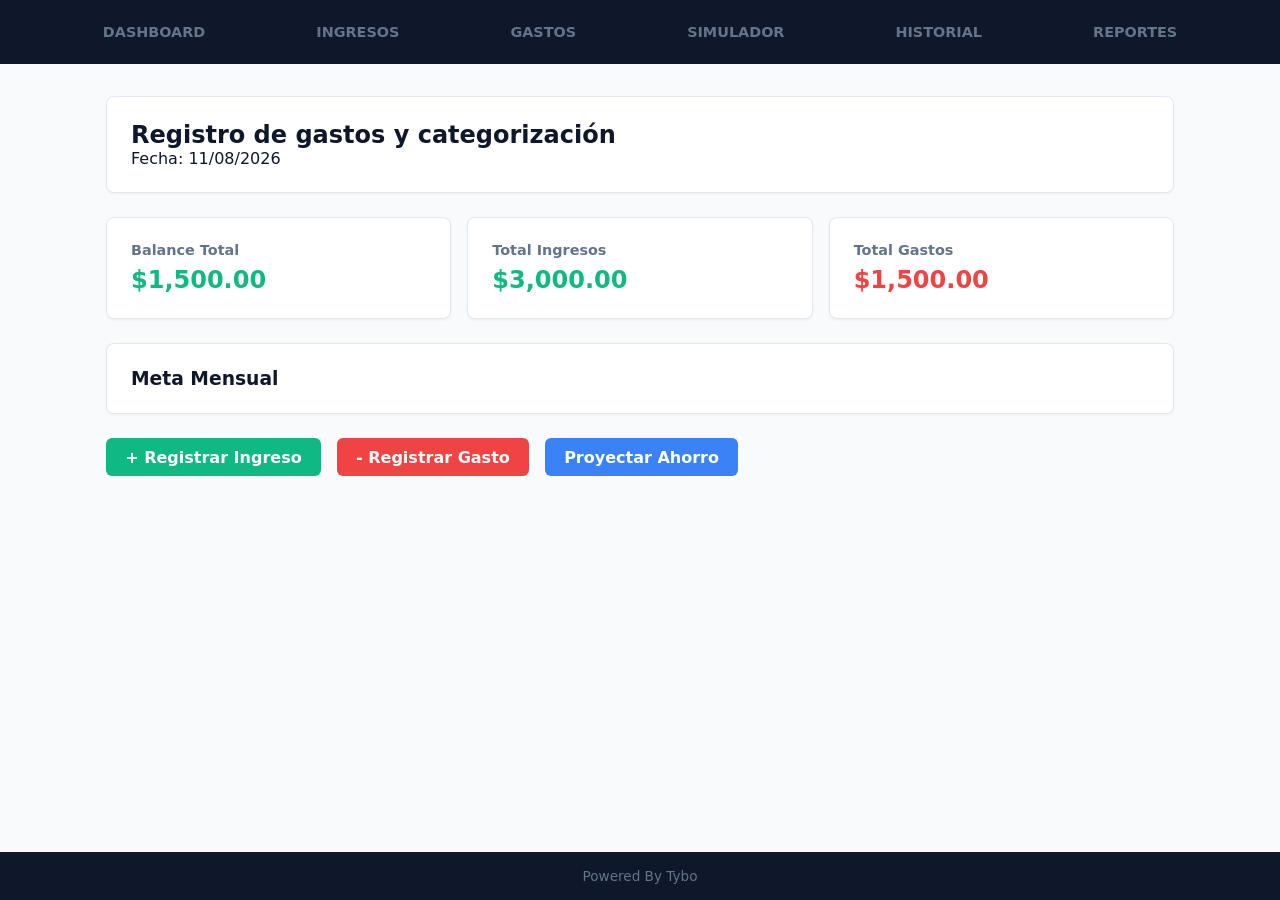
==== html/gastos.html @ 25f4ea59 "Se copió la misma lógica del dashboard a las otras páginas" ====
<!DOCTYPE html>
<html lang="es">
<head>
    <meta charset="UTF-8">
    <meta name="viewport" content="width=device-width, initial-scale=1.0">
    <link rel="stylesheet" href="/css/global.css">
    <title>Gastos</title>
</head>
<body>
    <header>
        <nav>
            <a href="dashboard.html">DASHBOARD</a>
            <a href="ingresos.html">INGRESOS</a>
            <a href="gastos.html">GASTOS</a>
            <a href="simulador.html">SIMULADOR</a>
            <a href="historial.html">HISTORIAL</a>
            <a href="reportes.html">REPORTES</a>
        </nav>
    </header>

    <main>
        

        <!-- BLOQUE 1: Encabezado -->
        <section class="tarjeta">
            <h1>Registro de gastos y categorización</h1>
            <p>Fecha: <span id="fecha">11/08/2026</span></p>
        </section>

        <!-- BLOQUE 2: Filas de 3 Tarjetas KPI -->
        <section class="fila-tarjetas">
            <div class="tarjeta kpi">
                <h3>Balance Total</h3>
                <p class="monto positivo">$1,500.00</p>
            </div>
            <div class="tarjeta kpi">
                <h3>Total Ingresos</h3>
                <p class="monto positivo">$3,000.00</p>
            </div>
            <div class="tarjeta kpi">
                <h3>Total Gastos</h3>
                <p class="monto negativo">$1,500.00</p>
            </div>
        </section>

        <!-- BLOQUE 3: Barra de progreso -->
        <section class="tarjeta">
            <h3>Meta Mensual</h3>
            <!-- barra aquí -->
        </section>

        <!-- BLOQUE 4: Accesos Rápidos (Botones lado a lado) -->
        <section class="fila-botones">
            <a href="ingresos.html" class="btn btn-positivo">+ Registrar Ingreso</a>
            <a href="gastos.html" class="btn btn-negativo">- Registrar Gasto</a>
            <a href="simulador.html" class="btn btn-primario">Proyectar Ahorro</a>
        </section>
    </main>

    <footer>Powered By Tybo</footer>
    <script src="/javascript/app.js"></script>
</body>
</html>
---- css/global.css ----
:root { 
    --color-primario: #0F172A; 
    --color-fondo: #F8FAFC; 
    --color-superficie: #FFFFFF; 
    --color-positivo: #10B981; 
    --color-negativo: #EF4444; 
    --color-accion: #3B82F6; 
    --color-hover-accion: #1D4ED8; 
    --color-texto-mute: #64748B; 
    --color-borde: #E2E8F0; 
    font-size: 16px; 
}

* {
    margin: 0;
    padding: 0;
    box-sizing: border-box;
}

body {
    width: 100%;
    min-height: 100vh;
    background-color: var(--color-fondo);
    color: var(--color-primario);
    display: flex;
    flex-direction: column;
    font-family: system-ui, -apple-system, sans-serif;
}

/* Header & Navegación */
header {
    width: 100%;
    background-color: var(--color-primario);
    padding: 1rem 2rem;
    display: flex;
    justify-content: center;
}

header nav {
    width: 100%;
    max-width: 1100px;
    display: flex;
    justify-content: space-between;
    align-items: center;
    flex-wrap: wrap;
    gap: 0.5rem;
}

header nav a {
    color: var(--color-texto-mute);
    text-decoration: none;
    font-weight: 600;
    font-size: 0.9rem;
    padding: 0.5rem 0.8rem;
    border-radius: 6px;
    transition: background-color 0.2s ease, color 0.2s ease;
}

header nav a:hover, 
header nav a.active {
    color: var(--color-superficie);
    background-color: rgba(255, 255, 255, 0.1);
}

/* Contenedor Principal */
main {
    flex: 1;
    width: 100%;
    max-width: 1100px;
    margin: 0 auto;
    padding: 2rem 1rem;
    display: flex;
    flex-direction: column;
    gap: 1.5rem;
}

/* Componentes Reutilizables */
.tarjeta {
    background-color: var(--color-superficie);
    border: 1px solid var(--color-borde);
    border-radius: 8px;
    padding: 1.5rem;
    box-shadow: 0 1px 3px rgba(0, 0, 0, 0.05);
}

/* Estructura de Filas (KPIs y Botones) */
.fila-tarjetas {
    display: grid;
    grid-template-columns: repeat(auto-fit, minmax(250px, 1fr));
    gap: 1rem;
}

.fila-botones {
    display: flex;
    gap: 1rem;
    flex-wrap: wrap;
}

/* Formato para Tarjetas KPI y Montos */
.kpi h3 {
    font-size: 0.9rem;
    color: var(--color-texto-mute);
    margin-bottom: 0.5rem;
}

.monto {
    font-size: 1.5rem;
    font-weight: 700;
}

.monto.positivo { color: var(--color-positivo); }
.monto.negativo { color: var(--color-negativo); }

/* Botones */
.btn {
    padding: 0.6rem 1.2rem;
    border-radius: 6px;
    border: none;
    font-weight: 600;
    cursor: pointer;
    text-decoration: none;
    display: inline-block;
    transition: opacity 0.2s ease;
}

.btn:hover {
    opacity: 0.9;
}

.btn-primario { background-color: var(--color-accion); color: white; }
.btn-positivo { background-color: var(--color-positivo); color: white; }
.btn-negativo { background-color: var(--color-negativo); color: white; }

/* Footer */
footer {
    background-color: var(--color-primario);
    color: var(--color-texto-mute);
    text-align: center;
    padding: 1rem;
    font-size: 0.85rem;
}
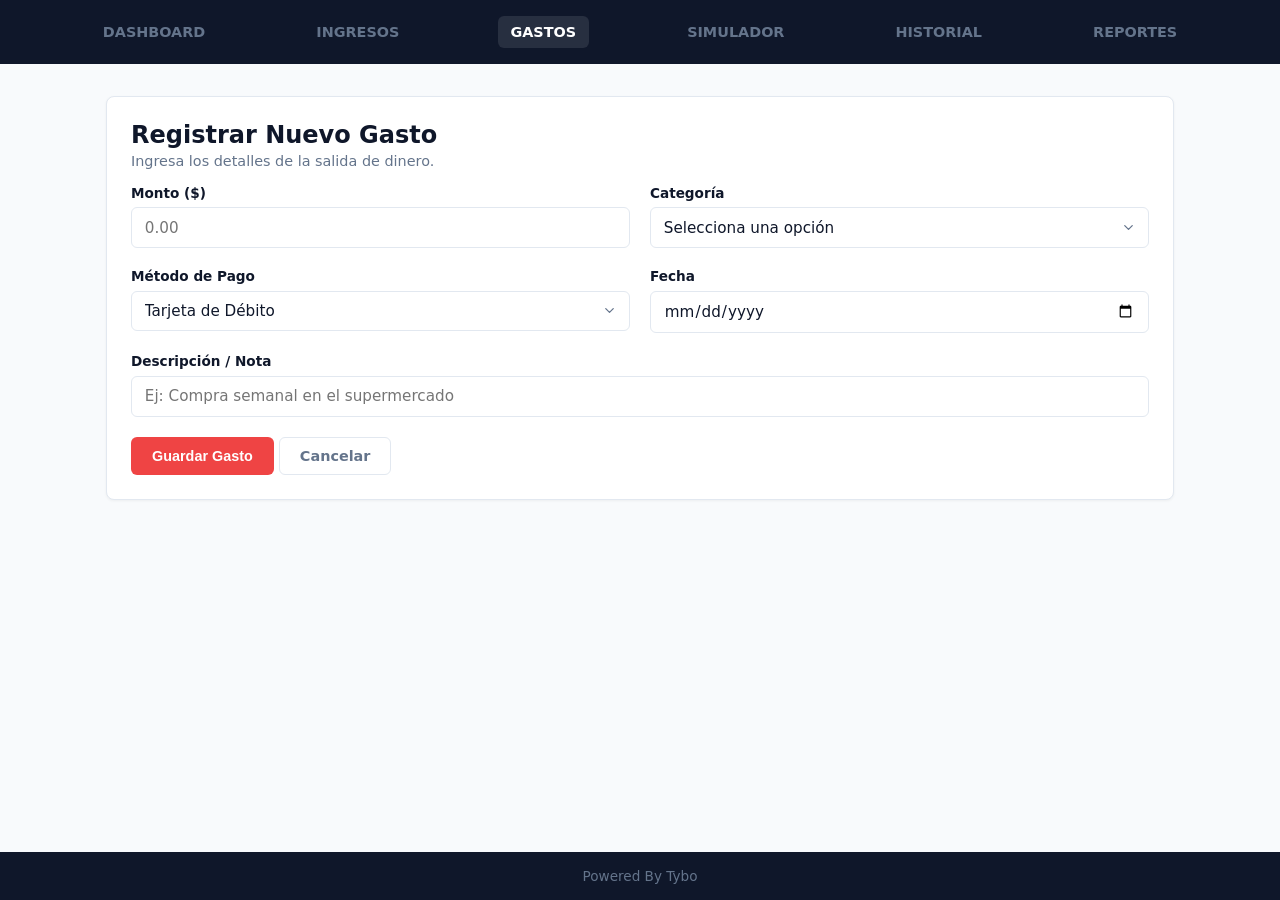
==== commit 8739f6a7: "Se subió el html y el css completado" ====
--- a/html/gastos.html
+++ b/html/gastos.html
@@ -4,14 +4,14 @@
     <meta charset="UTF-8">
     <meta name="viewport" content="width=device-width, initial-scale=1.0">
     <link rel="stylesheet" href="/css/global.css">
-    <title>Gastos</title>
+    <title>Registrar Gasto - Finanzas</title>
 </head>
 <body>
     <header>
         <nav>
             <a href="dashboard.html">DASHBOARD</a>
             <a href="ingresos.html">INGRESOS</a>
-            <a href="gastos.html">GASTOS</a>
+            <a href="gastos.html" class="active">GASTOS</a>
             <a href="simulador.html">SIMULADOR</a>
             <a href="historial.html">HISTORIAL</a>
             <a href="reportes.html">REPORTES</a>
@@ -19,41 +19,56 @@
     </header>
 
     <main>
-        
+        <section>
+            <h1>Registrar Nuevo Gasto</h1>
+            <p>Ingresa los detalles de la salida de dinero.</p>
 
-        <!-- BLOQUE 1: Encabezado -->
-        <section class="tarjeta">
-            <h1>Registro de gastos y categorización</h1>
-            <p>Fecha: <span id="fecha">11/08/2026</span></p>
-        </section>
+            <form id="form-gasto">
+                <label>
+                    Monto ($)
+                    <input type="number" id="monto" name="monto" step="0.01" min="0.01" placeholder="0.00" required>
+                </label>
 
-        <!-- BLOQUE 2: Filas de 3 Tarjetas KPI -->
-        <section class="fila-tarjetas">
-            <div class="tarjeta kpi">
-                <h3>Balance Total</h3>
-                <p class="monto positivo">$1,500.00</p>
-            </div>
-            <div class="tarjeta kpi">
-                <h3>Total Ingresos</h3>
-                <p class="monto positivo">$3,000.00</p>
-            </div>
-            <div class="tarjeta kpi">
-                <h3>Total Gastos</h3>
-                <p class="monto negativo">$1,500.00</p>
-            </div>
-        </section>
+                <label>
+                    Categoría
+                    <select id="categoria" name="categoria" required>
+                        <option value="" disabled selected>Selecciona una opción</option>
+                        <option value="alimentacion">Alimentación / Supermercado</option>
+                        <option value="vivienda">Vivienda / Servicios</option>
+                        <option value="transporte">Transporte / Combustible</option>
+                        <option value="salud">Salud / Farmacia</option>
+                        <option value="entretenimiento">Entretenimiento / Ocio</option>
+                        <option value="suscripciones">Suscripciones / Servicios streaming</option>
+                        <option value="educacion">Educación</option>
+                        <option value="otros">Otros gastos</option>
+                    </select>
+                </label>
 
-        <!-- BLOQUE 3: Barra de progreso -->
-        <section class="tarjeta">
-            <h3>Meta Mensual</h3>
-            <!-- barra aquí -->
-        </section>
+                <label>
+                    Método de Pago
+                    <select id="metodo-pago" name="metodo-pago" required>
+                        <option value="debito">Tarjeta de Débito</option>
+                        <option value="credito">Tarjeta de Crédito</option>
+                        <option value="efectivo">Efectivo</option>
+                        <option value="transferencia">Transferencia</option>
+                    </select>
+                </label>
 
-        <!-- BLOQUE 4: Accesos Rápidos (Botones lado a lado) -->
-        <section class="fila-botones">
-            <a href="ingresos.html" class="btn btn-positivo">+ Registrar Ingreso</a>
-            <a href="gastos.html" class="btn btn-negativo">- Registrar Gasto</a>
-            <a href="simulador.html" class="btn btn-primario">Proyectar Ahorro</a>
+                <label>
+                    Fecha
+                    <input type="date" id="fecha" name="fecha" required>
+                </label>
+
+                <label class="full">
+                    Descripción / Nota
+                    <input type="text" id="descripcion" name="descripcion" placeholder="Ej: Compra semanal en el supermercado">
+                </label>
+
+                <div class="acciones">
+                    <button type="submit" class="btn btn-negativo">Guardar Gasto</button>
+                    <a href="dashboard.html" class="btn btn-secundario">Cancelar</a>
+                </div>
+            </form>
         </section>
     </main>
 
--- a/css/global.css
+++ b/css/global.css
@@ -5,12 +5,12 @@
     --color-positivo: #10B981; 
     --color-negativo: #EF4444; 
     --color-accion: #3B82F6; 
-    --color-hover-accion: #1D4ED8; 
     --color-texto-mute: #64748B; 
     --color-borde: #E2E8F0; 
     font-size: 16px; 
 }
 
+/* Reset CSS */
 * {
     margin: 0;
     padding: 0;
@@ -53,7 +53,7 @@
     font-size: 0.9rem;
     padding: 0.5rem 0.8rem;
     border-radius: 6px;
-    transition: background-color 0.2s ease, color 0.2s ease;
+    transition: background-color 0.2s, color 0.2s;
 }
 
 header nav a:hover, 
@@ -62,7 +62,7 @@
     background-color: rgba(255, 255, 255, 0.1);
 }
 
-/* Contenedor Principal */
+/* Layout Principal */
 main {
     flex: 1;
     width: 100%;
@@ -74,8 +74,8 @@
     gap: 1.5rem;
 }
 
-/* Componentes Reutilizables */
-.tarjeta {
+/* Contenedor tipo Tarjeta (Secciones principales de main) */
+main > section {
     background-color: var(--color-superficie);
     border: 1px solid var(--color-borde);
     border-radius: 8px;
@@ -83,53 +83,217 @@
     box-shadow: 0 1px 3px rgba(0, 0, 0, 0.05);
 }
 
-/* Estructura de Filas (KPIs y Botones) */
-.fila-tarjetas {
+/* Encabezados y Subtítulos dentro de Secciones */
+section h1 { 
+    font-size: 1.5rem; 
+    margin-bottom: 0.25rem; 
+}
+
+section h3 { 
+    font-size: 1.1rem; 
+    margin-bottom: 0.5rem; 
+}
+
+section p { 
+    color: var(--color-texto-mute); 
+    font-size: 0.9rem; 
+}
+
+/* Layout de Encabezados con Filtros/Selectores */
+section > header {
+    display: flex;
+    justify-content: space-between;
+    align-items: center;
+    flex-wrap: wrap;
+    gap: 1rem;
+}
+
+/* Grid de KPIs (Dashboard / Simulador / Reportes) */
+section.kpis {
     display: grid;
-    grid-template-columns: repeat(auto-fit, minmax(250px, 1fr));
+    grid-template-columns: repeat(auto-fit, minmax(240px, 1fr));
     gap: 1rem;
-}
-
-.fila-botones {
-    display: flex;
-    gap: 1rem;
-    flex-wrap: wrap;
-}
-
-/* Formato para Tarjetas KPI y Montos */
-.kpi h3 {
-    font-size: 0.9rem;
+    background: transparent;
+    border: none;
+    padding: 0;
+    box-shadow: none;
+}
+
+section.kpis article {
+    background-color: var(--color-superficie);
+    border: 1px solid var(--color-borde);
+    border-radius: 8px;
+    padding: 1.5rem;
+    box-shadow: 0 1px 3px rgba(0, 0, 0, 0.05);
+}
+
+section.kpis h3 {
+    font-size: 0.85rem;
     color: var(--color-texto-mute);
     margin-bottom: 0.5rem;
-}
-
-.monto {
-    font-size: 1.5rem;
-    font-weight: 700;
-}
-
+    text-transform: uppercase;
+}
+
+/* Montos Financieros */
+.monto { font-size: 1.5rem; font-weight: 700; }
 .monto.positivo { color: var(--color-positivo); }
 .monto.negativo { color: var(--color-negativo); }
 
-/* Botones */
+/* Barra de Progreso Nativa (<progress>) */
+progress {
+    width: 100%;
+    height: 12px;
+    appearance: none;
+    -webkit-appearance: none;
+    border: none;
+    border-radius: 999px;
+    overflow: hidden;
+    background-color: var(--color-borde);
+    margin-top: 0.5rem;
+}
+
+progress::-webkit-progress-bar { background-color: var(--color-borde); }
+progress::-webkit-progress-value { background-color: var(--color-positivo); border-radius: 999px; }
+progress::-moz-progress-bar { background-color: var(--color-positivo); border-radius: 999px; }
+
+/* Botones Base */
 .btn {
-    padding: 0.6rem 1.2rem;
+    padding: 0.65rem 1.25rem;
     border-radius: 6px;
-    border: none;
+    border: 1px solid transparent;
     font-weight: 600;
+    font-size: 0.9rem;
     cursor: pointer;
     text-decoration: none;
-    display: inline-block;
-    transition: opacity 0.2s ease;
-}
-
-.btn:hover {
-    opacity: 0.9;
-}
+    display: inline-flex;
+    align-items: center;
+    justify-content: center;
+    gap: 0.5rem;
+    transition: opacity 0.2s, transform 0.1s;
+}
+
+.btn:hover { opacity: 0.9; }
+.btn:active { transform: scale(0.98); }
 
 .btn-primario { background-color: var(--color-accion); color: white; }
 .btn-positivo { background-color: var(--color-positivo); color: white; }
 .btn-negativo { background-color: var(--color-negativo); color: white; }
+.btn-secundario { 
+    background-color: transparent; 
+    border-color: var(--color-borde); 
+    color: var(--color-texto-mute); 
+}
+
+/* Botones de Acción / Enlaces Rápidos */
+section.acciones {
+    display: flex;
+    gap: 1rem;
+    flex-wrap: wrap;
+}
+
+/* Formularios Semánticos (Sin divs clasificadores en cada campo) */
+form {
+    display: grid;
+    grid-template-columns: repeat(2, 1fr);
+    gap: 1.25rem;
+    margin-top: 1rem;
+}
+
+form label {
+    display: flex;
+    flex-direction: column;
+    gap: 0.4rem;
+    font-size: 0.85rem;
+    font-weight: 600;
+    color: var(--color-primario);
+}
+
+/* Campos de ancho completo (Descripción, notas, fila de botones) */
+form label.full,
+form .acciones {
+    grid-column: 1 / -1;
+}
+
+form input,
+form select {
+    width: 100%;
+    padding: 0.65rem 0.8rem;
+    border: 1px solid var(--color-borde);
+    border-radius: 6px;
+    font-size: 0.95rem;
+    font-family: inherit;
+    background-color: var(--color-superficie);
+    color: var(--color-primario);
+    outline: none;
+    appearance: none;
+    -webkit-appearance: none;
+    transition: border-color 0.2s, box-shadow 0.2s;
+}
+
+form select {
+    background-image: url("data:image/svg+xml;charset=UTF-8,%3csvg xmlns='http://www.w3.org/2000/svg' viewBox='0 0 24 24' fill='none' stroke='%2364748B' stroke-width='2' stroke-linecap='round' stroke-linejoin='round'%3e%3cpolyline points='6 9 12 15 18 9'%3e%3c/polyline%3e%3c/svg%3e");
+    background-repeat: no-repeat;
+    background-position: right 0.75rem center;
+    background-size: 1em;
+    padding-right: 2.2rem;
+}
+
+form input:focus,
+form select:focus {
+    border-color: var(--color-accion);
+    box-shadow: 0 0 0 3px rgba(59, 130, 246, 0.15);
+}
+
+/* Tabla del Historial */
+table {
+    width: 100%;
+    border-collapse: collapse;
+    margin-top: 1rem;
+}
+
+table th,
+table td {
+    padding: 0.85rem 1rem;
+    border-bottom: 1px solid var(--color-borde);
+    text-align: left;
+    font-size: 0.9rem;
+}
+
+table th {
+    color: var(--color-texto-mute);
+    font-size: 0.8rem;
+    text-transform: uppercase;
+}
+
+table tbody tr:hover { background-color: var(--color-fondo); }
+
+/* Badges para el Tipo de Operación en Tablas */
+.badge {
+    padding: 0.25rem 0.6rem;
+    border-radius: 999px;
+    font-size: 0.75rem;
+    font-weight: 700;
+}
+
+.badge.ingreso { background-color: rgba(16, 185, 129, 0.15); color: var(--color-positivo); }
+.badge.gasto { background-color: rgba(239, 68, 68, 0.15); color: var(--color-negativo); }
+
+/* Listas Desglose (Página Reportes) */
+ul.desglose {
+    list-style: none;
+    display: flex;
+    flex-direction: column;
+    gap: 1.25rem;
+    margin-top: 1rem;
+}
+
+ul.desglose li > div {
+    display: flex;
+    justify-content: space-between;
+    font-size: 0.9rem;
+    font-weight: 600;
+    margin-bottom: 0.25rem;
+}
 
 /* Footer */
 footer {
@@ -138,4 +302,9 @@
     text-align: center;
     padding: 1rem;
     font-size: 0.85rem;
+}
+
+/* Responsivo para móviles */
+@media (max-width: 600px) {
+    form { grid-template-columns: 1fr; }
 }
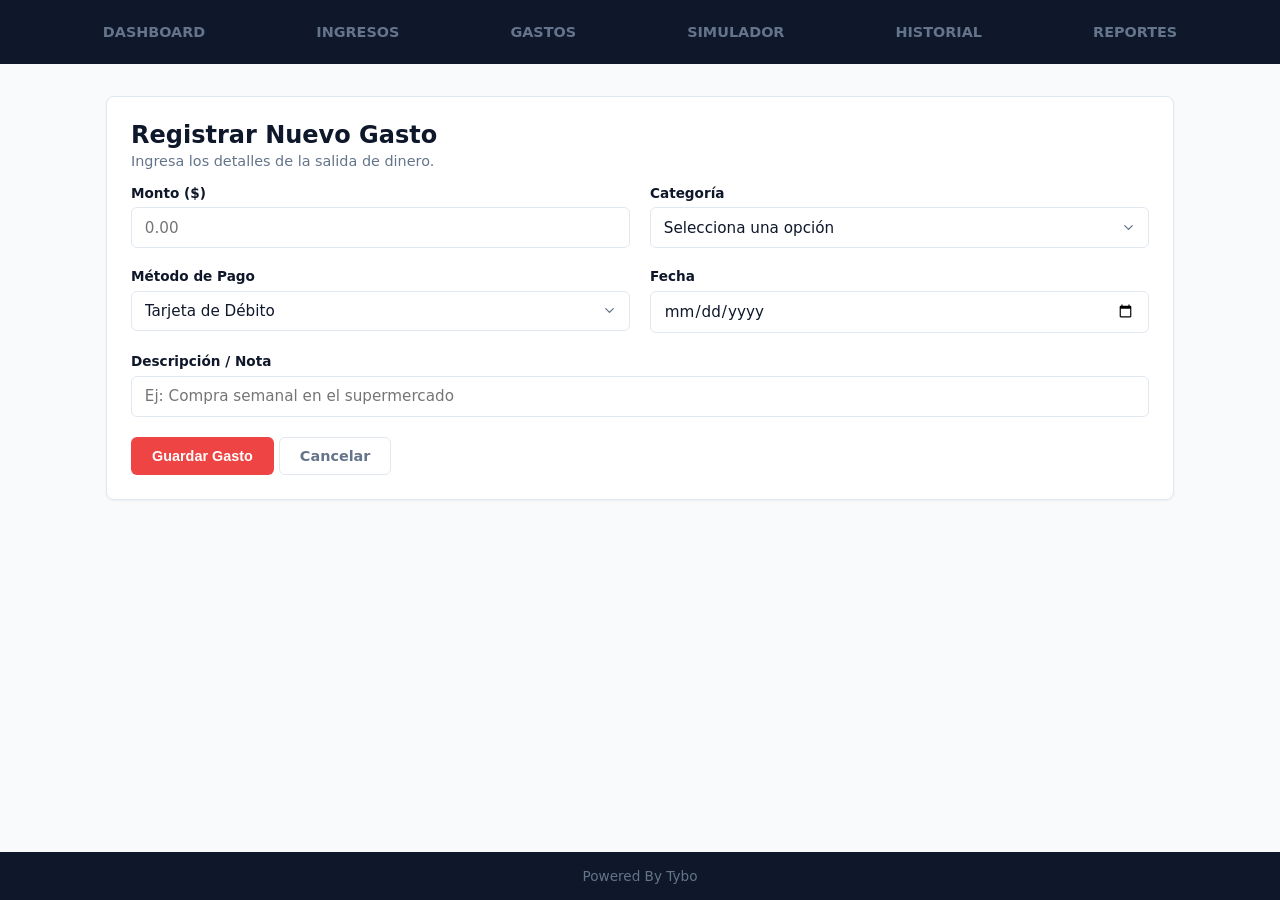
==== commit 40840f08: "Se estableció la incipiente lógica del deshboard" ====
--- a/html/gastos.html
+++ b/html/gastos.html
@@ -11,7 +11,7 @@
         <nav>
             <a href="dashboard.html">DASHBOARD</a>
             <a href="ingresos.html">INGRESOS</a>
-            <a href="gastos.html" class="active">GASTOS</a>
+            <a href="gastos.html" class="activo">GASTOS</a>
             <a href="simulador.html">SIMULADOR</a>
             <a href="historial.html">HISTORIAL</a>
             <a href="reportes.html">REPORTES</a>
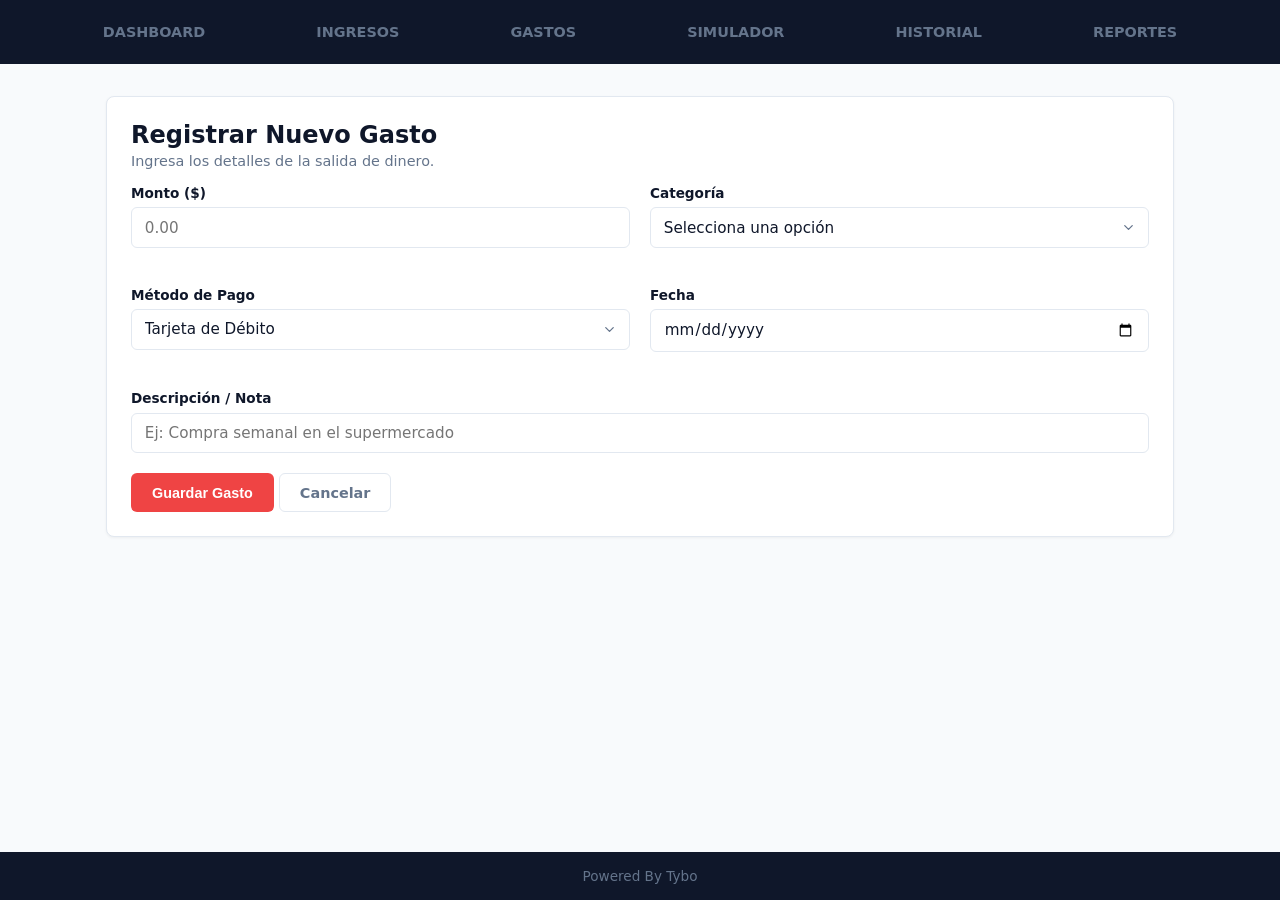
==== commit e906eeef: "Se subió las validaciones" ====
--- a/html/gastos.html
+++ b/html/gastos.html
@@ -1,78 +1,97 @@
-<!DOCTYPE html>
+<!doctype html>
 <html lang="es">
-<head>
-    <meta charset="UTF-8">
-    <meta name="viewport" content="width=device-width, initial-scale=1.0">
-    <link rel="stylesheet" href="/css/global.css">
+  <head>
+    <meta charset="UTF-8" />
+    <meta name="viewport" content="width=device-width, initial-scale=1.0" />
+    <link rel="stylesheet" href="/css/global.css" />
     <title>Registrar Gasto - Finanzas</title>
-</head>
-<body>
+  </head>
+  <body>
     <header>
-        <nav>
-            <a href="dashboard.html">DASHBOARD</a>
-            <a href="ingresos.html">INGRESOS</a>
-            <a href="gastos.html" class="activo">GASTOS</a>
-            <a href="simulador.html">SIMULADOR</a>
-            <a href="historial.html">HISTORIAL</a>
-            <a href="reportes.html">REPORTES</a>
-        </nav>
+      <nav>
+        <a href="dashboard.html">DASHBOARD</a>
+        <a href="ingresos.html">INGRESOS</a>
+        <a href="gastos.html" class="activo">GASTOS</a>
+        <a href="simulador.html">SIMULADOR</a>
+        <a href="historial.html">HISTORIAL</a>
+        <a href="reportes.html">REPORTES</a>
+      </nav>
     </header>
 
     <main>
-        <section>
-            <h1>Registrar Nuevo Gasto</h1>
-            <p>Ingresa los detalles de la salida de dinero.</p>
+      <section>
+        <h1>Registrar Nuevo Gasto</h1>
+        <p>Ingresa los detalles de la salida de dinero.</p>
 
-            <form id="form-gasto">
-                <label>
-                    Monto ($)
-                    <input type="number" id="monto" name="monto" step="0.01" min="0.01" placeholder="0.00" required>
-                </label>
+        <form id="form-gasto">
+          <label>
+            Monto ($)
+            <input
+              type="number"
+              id="monto"
+              name="monto"
+              step="1"
+              placeholder="0.00"
+            />
+            <p class="error" data-error-for="monto" aria-live="polite"></p>
+          </label>
 
-                <label>
-                    Categoría
-                    <select id="categoria" name="categoria" required>
-                        <option value="" disabled selected>Selecciona una opción</option>
-                        <option value="alimentacion">Alimentación / Supermercado</option>
-                        <option value="vivienda">Vivienda / Servicios</option>
-                        <option value="transporte">Transporte / Combustible</option>
-                        <option value="salud">Salud / Farmacia</option>
-                        <option value="entretenimiento">Entretenimiento / Ocio</option>
-                        <option value="suscripciones">Suscripciones / Servicios streaming</option>
-                        <option value="educacion">Educación</option>
-                        <option value="otros">Otros gastos</option>
-                    </select>
-                </label>
+          <label>
+            Categoría
+            <select id="categoria" name="categoria" required>
+              <option value="" disabled selected>Selecciona una opción</option>
+              <option value="alimentacion">Alimentación / Supermercado</option>
+              <option value="vivienda">Vivienda / Servicios</option>
+              <option value="transporte">Transporte / Combustible</option>
+              <option value="salud">Salud / Farmacia</option>
+              <option value="entretenimiento">Entretenimiento / Ocio</option>
+              <option value="suscripciones">
+                Suscripciones / Servicios streaming
+              </option>
+              <option value="educacion">Educación</option>
+              <option value="otros">Otros gastos</option>
+            </select>
+            <p class="error" data-error-for="categoria" aria-live="polite"></p>
+          </label>
 
-                <label>
-                    Método de Pago
-                    <select id="metodo-pago" name="metodo-pago" required>
-                        <option value="debito">Tarjeta de Débito</option>
-                        <option value="credito">Tarjeta de Crédito</option>
-                        <option value="efectivo">Efectivo</option>
-                        <option value="transferencia">Transferencia</option>
-                    </select>
-                </label>
+          <label>
+            Método de Pago
+            <select id="metodo-pago" name="metodo-pago" required>
+              <option value="debito">Tarjeta de Débito</option>
+              <option value="credito">Tarjeta de Crédito</option>
+              <option value="efectivo">Efectivo</option>
+              <option value="transferencia">Transferencia</option>
+            </select>
+            <p class="error" data-error-for="metodoPago" aria-live="polite"></p>
+          </label>
 
-                <label>
-                    Fecha
-                    <input type="date" id="fecha" name="fecha" required>
-                </label>
+          <label>
+            Fecha
+            <input type="date" id="fecha" name="fecha" required />
+            <p class="error" data-error-for="fecha" aria-live="polite"></p>
+          </label>
 
-                <label class="full">
-                    Descripción / Nota
-                    <input type="text" id="descripcion" name="descripcion" placeholder="Ej: Compra semanal en el supermercado">
-                </label>
+          <label class="full">
+            Descripción / Nota
+            <input
+              type="text"
+              id="descripcion"
+              name="descripcion"
+              placeholder="Ej: Compra semanal en el supermercado"
+            />
+          </label>
 
-                <div class="acciones">
-                    <button type="submit" class="btn btn-negativo">Guardar Gasto</button>
-                    <a href="dashboard.html" class="btn btn-secundario">Cancelar</a>
-                </div>
-            </form>
-        </section>
+          <div class="acciones">
+            <button type="submit" class="btn btn-negativo">
+              Guardar Gasto
+            </button>
+            <a href="dashboard.html" class="btn btn-secundario">Cancelar</a>
+          </div>
+        </form>
+      </section>
     </main>
 
     <footer>Powered By Tybo</footer>
     <script src="/javascript/app.js"></script>
-</body>
-</html>+  </body>
+</html>
--- a/css/global.css
+++ b/css/global.css
@@ -1,310 +1,363 @@
-:root { 
-    --color-primario: #0F172A; 
-    --color-fondo: #F8FAFC; 
-    --color-superficie: #FFFFFF; 
-    --color-positivo: #10B981; 
-    --color-negativo: #EF4444; 
-    --color-accion: #3B82F6; 
-    --color-texto-mute: #64748B; 
-    --color-borde: #E2E8F0; 
-    font-size: 16px; 
+:root {
+  --color-primario: #0f172a;
+  --color-fondo: #f8fafc;
+  --color-superficie: #ffffff;
+  --color-positivo: #10b981;
+  --color-negativo: #ef4444;
+  --color-accion: #3b82f6;
+  --color-texto-mute: #64748b;
+  --color-borde: #e2e8f0;
+  font-size: 16px;
 }
 
 /* Reset CSS */
 * {
-    margin: 0;
-    padding: 0;
-    box-sizing: border-box;
+  margin: 0;
+  padding: 0;
+  box-sizing: border-box;
 }
 
 body {
-    width: 100%;
-    min-height: 100vh;
-    background-color: var(--color-fondo);
-    color: var(--color-primario);
-    display: flex;
-    flex-direction: column;
-    font-family: system-ui, -apple-system, sans-serif;
+  width: 100%;
+  min-height: 100vh;
+  background-color: var(--color-fondo);
+  color: var(--color-primario);
+  display: flex;
+  flex-direction: column;
+  font-family:
+    system-ui,
+    -apple-system,
+    sans-serif;
 }
 
 /* Header & Navegación */
 header {
-    width: 100%;
-    background-color: var(--color-primario);
-    padding: 1rem 2rem;
-    display: flex;
-    justify-content: center;
+  width: 100%;
+  background-color: var(--color-primario);
+  padding: 1rem 2rem;
+  display: flex;
+  justify-content: center;
 }
 
 header nav {
-    width: 100%;
-    max-width: 1100px;
-    display: flex;
-    justify-content: space-between;
-    align-items: center;
-    flex-wrap: wrap;
-    gap: 0.5rem;
+  width: 100%;
+  max-width: 1100px;
+  display: flex;
+  justify-content: space-between;
+  align-items: center;
+  flex-wrap: wrap;
+  gap: 0.5rem;
 }
 
 header nav a {
-    color: var(--color-texto-mute);
-    text-decoration: none;
-    font-weight: 600;
-    font-size: 0.9rem;
-    padding: 0.5rem 0.8rem;
-    border-radius: 6px;
-    transition: background-color 0.2s, color 0.2s;
-}
-
-header nav a:hover, 
+  color: var(--color-texto-mute);
+  text-decoration: none;
+  font-weight: 600;
+  font-size: 0.9rem;
+  padding: 0.5rem 0.8rem;
+  border-radius: 6px;
+  transition:
+    background-color 0.2s,
+    color 0.2s;
+}
+
+header nav a:hover,
 header nav a.active {
-    color: var(--color-superficie);
-    background-color: rgba(255, 255, 255, 0.1);
+  color: var(--color-superficie);
+  background-color: rgba(255, 255, 255, 0.1);
 }
 
 /* Layout Principal */
 main {
-    flex: 1;
-    width: 100%;
-    max-width: 1100px;
-    margin: 0 auto;
-    padding: 2rem 1rem;
-    display: flex;
-    flex-direction: column;
-    gap: 1.5rem;
+  flex: 1;
+  width: 100%;
+  max-width: 1100px;
+  margin: 0 auto;
+  padding: 2rem 1rem;
+  display: flex;
+  flex-direction: column;
+  gap: 1.5rem;
 }
 
 /* Contenedor tipo Tarjeta (Secciones principales de main) */
 main > section {
-    background-color: var(--color-superficie);
-    border: 1px solid var(--color-borde);
-    border-radius: 8px;
-    padding: 1.5rem;
-    box-shadow: 0 1px 3px rgba(0, 0, 0, 0.05);
+  background-color: var(--color-superficie);
+  border: 1px solid var(--color-borde);
+  border-radius: 8px;
+  padding: 1.5rem;
+  box-shadow: 0 1px 3px rgba(0, 0, 0, 0.05);
 }
 
 /* Encabezados y Subtítulos dentro de Secciones */
-section h1 { 
-    font-size: 1.5rem; 
-    margin-bottom: 0.25rem; 
-}
-
-section h3 { 
-    font-size: 1.1rem; 
-    margin-bottom: 0.5rem; 
-}
-
-section p { 
-    color: var(--color-texto-mute); 
-    font-size: 0.9rem; 
+section h1 {
+  font-size: 1.5rem;
+  margin-bottom: 0.25rem;
+}
+
+section h3 {
+  font-size: 1.1rem;
+  margin-bottom: 0.5rem;
+}
+
+section p {
+  color: var(--color-texto-mute);
+  font-size: 0.9rem;
 }
 
 /* Layout de Encabezados con Filtros/Selectores */
 section > header {
-    display: flex;
-    justify-content: space-between;
-    align-items: center;
-    flex-wrap: wrap;
-    gap: 1rem;
+  display: flex;
+  justify-content: space-between;
+  align-items: center;
+  flex-wrap: wrap;
+  gap: 1rem;
 }
 
 /* Grid de KPIs (Dashboard / Simulador / Reportes) */
 section.kpis {
-    display: grid;
-    grid-template-columns: repeat(auto-fit, minmax(240px, 1fr));
-    gap: 1rem;
-    background: transparent;
-    border: none;
-    padding: 0;
-    box-shadow: none;
+  display: grid;
+  grid-template-columns: repeat(auto-fit, minmax(240px, 1fr));
+  gap: 1rem;
+  background: transparent;
+  border: none;
+  padding: 0;
+  box-shadow: none;
 }
 
 section.kpis article {
-    background-color: var(--color-superficie);
-    border: 1px solid var(--color-borde);
-    border-radius: 8px;
-    padding: 1.5rem;
-    box-shadow: 0 1px 3px rgba(0, 0, 0, 0.05);
+  background-color: var(--color-superficie);
+  border: 1px solid var(--color-borde);
+  border-radius: 8px;
+  padding: 1.5rem;
+  box-shadow: 0 1px 3px rgba(0, 0, 0, 0.05);
 }
 
 section.kpis h3 {
-    font-size: 0.85rem;
-    color: var(--color-texto-mute);
-    margin-bottom: 0.5rem;
-    text-transform: uppercase;
+  font-size: 0.85rem;
+  color: var(--color-texto-mute);
+  margin-bottom: 0.5rem;
+  text-transform: uppercase;
 }
 
 /* Montos Financieros */
-.monto { font-size: 1.5rem; font-weight: 700; }
-.monto.positivo { color: var(--color-positivo); }
-.monto.negativo { color: var(--color-negativo); }
+.monto {
+  font-size: 1.5rem;
+  font-weight: 700;
+}
+.monto.positivo {
+  color: var(--color-positivo);
+}
+.monto.negativo {
+  color: var(--color-negativo);
+}
 
 /* Barra de Progreso Nativa (<progress>) */
 progress {
-    width: 100%;
-    height: 12px;
-    appearance: none;
-    -webkit-appearance: none;
-    border: none;
-    border-radius: 999px;
-    overflow: hidden;
-    background-color: var(--color-borde);
-    margin-top: 0.5rem;
-}
-
-progress::-webkit-progress-bar { background-color: var(--color-borde); }
-progress::-webkit-progress-value { background-color: var(--color-positivo); border-radius: 999px; }
-progress::-moz-progress-bar { background-color: var(--color-positivo); border-radius: 999px; }
+  width: 100%;
+  height: 12px;
+  appearance: none;
+  -webkit-appearance: none;
+  border: none;
+  border-radius: 999px;
+  overflow: hidden;
+  background-color: var(--color-borde);
+  margin-top: 0.5rem;
+}
+
+progress::-webkit-progress-bar {
+  background-color: var(--color-borde);
+}
+progress::-webkit-progress-value {
+  background-color: var(--color-positivo);
+  border-radius: 999px;
+}
+progress::-moz-progress-bar {
+  background-color: var(--color-positivo);
+  border-radius: 999px;
+}
 
 /* Botones Base */
 .btn {
-    padding: 0.65rem 1.25rem;
-    border-radius: 6px;
-    border: 1px solid transparent;
-    font-weight: 600;
-    font-size: 0.9rem;
-    cursor: pointer;
-    text-decoration: none;
-    display: inline-flex;
-    align-items: center;
-    justify-content: center;
-    gap: 0.5rem;
-    transition: opacity 0.2s, transform 0.1s;
-}
-
-.btn:hover { opacity: 0.9; }
-.btn:active { transform: scale(0.98); }
-
-.btn-primario { background-color: var(--color-accion); color: white; }
-.btn-positivo { background-color: var(--color-positivo); color: white; }
-.btn-negativo { background-color: var(--color-negativo); color: white; }
-.btn-secundario { 
-    background-color: transparent; 
-    border-color: var(--color-borde); 
-    color: var(--color-texto-mute); 
+  padding: 0.65rem 1.25rem;
+  border-radius: 6px;
+  border: 1px solid transparent;
+  font-weight: 600;
+  font-size: 0.9rem;
+  cursor: pointer;
+  text-decoration: none;
+  display: inline-flex;
+  align-items: center;
+  justify-content: center;
+  gap: 0.5rem;
+  transition:
+    opacity 0.2s,
+    transform 0.1s;
+}
+
+.btn:hover {
+  opacity: 0.9;
+}
+.btn:active {
+  transform: scale(0.98);
+}
+
+.btn-primario {
+  background-color: var(--color-accion);
+  color: white;
+}
+.btn-positivo {
+  background-color: var(--color-positivo);
+  color: white;
+}
+.btn-negativo {
+  background-color: var(--color-negativo);
+  color: white;
+}
+.btn-secundario {
+  background-color: transparent;
+  border-color: var(--color-borde);
+  color: var(--color-texto-mute);
 }
 
 /* Botones de Acción / Enlaces Rápidos */
 section.acciones {
-    display: flex;
-    gap: 1rem;
-    flex-wrap: wrap;
+  display: flex;
+  gap: 1rem;
+  flex-wrap: wrap;
 }
 
 /* Formularios Semánticos (Sin divs clasificadores en cada campo) */
 form {
-    display: grid;
-    grid-template-columns: repeat(2, 1fr);
-    gap: 1.25rem;
-    margin-top: 1rem;
+  display: grid;
+  grid-template-columns: repeat(2, 1fr);
+  gap: 1.25rem;
+  margin-top: 1rem;
 }
 
 form label {
-    display: flex;
-    flex-direction: column;
-    gap: 0.4rem;
-    font-size: 0.85rem;
-    font-weight: 600;
-    color: var(--color-primario);
+  display: flex;
+  flex-direction: column;
+  gap: 0.4rem;
+  font-size: 0.85rem;
+  font-weight: 600;
+  color: var(--color-primario);
 }
 
 /* Campos de ancho completo (Descripción, notas, fila de botones) */
 form label.full,
 form .acciones {
-    grid-column: 1 / -1;
+  grid-column: 1 / -1;
 }
 
 form input,
 form select {
-    width: 100%;
-    padding: 0.65rem 0.8rem;
-    border: 1px solid var(--color-borde);
-    border-radius: 6px;
-    font-size: 0.95rem;
-    font-family: inherit;
-    background-color: var(--color-superficie);
-    color: var(--color-primario);
-    outline: none;
-    appearance: none;
-    -webkit-appearance: none;
-    transition: border-color 0.2s, box-shadow 0.2s;
+  width: 100%;
+  padding: 0.65rem 0.8rem;
+  border: 1px solid var(--color-borde);
+  border-radius: 6px;
+  font-size: 0.95rem;
+  font-family: inherit;
+  background-color: var(--color-superficie);
+  color: var(--color-primario);
+  outline: none;
+  appearance: none;
+  -webkit-appearance: none;
+  transition:
+    border-color 0.2s,
+    box-shadow 0.2s;
 }
 
 form select {
-    background-image: url("data:image/svg+xml;charset=UTF-8,%3csvg xmlns='http://www.w3.org/2000/svg' viewBox='0 0 24 24' fill='none' stroke='%2364748B' stroke-width='2' stroke-linecap='round' stroke-linejoin='round'%3e%3cpolyline points='6 9 12 15 18 9'%3e%3c/polyline%3e%3c/svg%3e");
-    background-repeat: no-repeat;
-    background-position: right 0.75rem center;
-    background-size: 1em;
-    padding-right: 2.2rem;
+  background-image: url("data:image/svg+xml;charset=UTF-8,%3csvg xmlns='http://www.w3.org/2000/svg' viewBox='0 0 24 24' fill='none' stroke='%2364748B' stroke-width='2' stroke-linecap='round' stroke-linejoin='round'%3e%3cpolyline points='6 9 12 15 18 9'%3e%3c/polyline%3e%3c/svg%3e");
+  background-repeat: no-repeat;
+  background-position: right 0.75rem center;
+  background-size: 1em;
+  padding-right: 2.2rem;
 }
 
 form input:focus,
 form select:focus {
-    border-color: var(--color-accion);
-    box-shadow: 0 0 0 3px rgba(59, 130, 246, 0.15);
+  border-color: var(--color-accion);
+  box-shadow: 0 0 0 3px rgba(59, 130, 246, 0.15);
 }
 
 /* Tabla del Historial */
 table {
-    width: 100%;
-    border-collapse: collapse;
-    margin-top: 1rem;
+  width: 100%;
+  border-collapse: collapse;
+  margin-top: 1rem;
 }
 
 table th,
 table td {
-    padding: 0.85rem 1rem;
-    border-bottom: 1px solid var(--color-borde);
-    text-align: left;
-    font-size: 0.9rem;
+  padding: 0.85rem 1rem;
+  border-bottom: 1px solid var(--color-borde);
+  text-align: left;
+  font-size: 0.9rem;
 }
 
 table th {
-    color: var(--color-texto-mute);
-    font-size: 0.8rem;
-    text-transform: uppercase;
-}
-
-table tbody tr:hover { background-color: var(--color-fondo); }
+  color: var(--color-texto-mute);
+  font-size: 0.8rem;
+  text-transform: uppercase;
+}
+
+table tbody tr:hover {
+  background-color: var(--color-fondo);
+}
 
 /* Badges para el Tipo de Operación en Tablas */
 .badge {
-    padding: 0.25rem 0.6rem;
-    border-radius: 999px;
-    font-size: 0.75rem;
-    font-weight: 700;
-}
-
-.badge.ingreso { background-color: rgba(16, 185, 129, 0.15); color: var(--color-positivo); }
-.badge.gasto { background-color: rgba(239, 68, 68, 0.15); color: var(--color-negativo); }
+  padding: 0.25rem 0.6rem;
+  border-radius: 999px;
+  font-size: 0.75rem;
+  font-weight: 700;
+}
+
+.badge.ingreso {
+  background-color: rgba(16, 185, 129, 0.15);
+  color: var(--color-positivo);
+}
+.badge.gasto {
+  background-color: rgba(239, 68, 68, 0.15);
+  color: var(--color-negativo);
+}
 
 /* Listas Desglose (Página Reportes) */
 ul.desglose {
-    list-style: none;
-    display: flex;
-    flex-direction: column;
-    gap: 1.25rem;
-    margin-top: 1rem;
+  list-style: none;
+  display: flex;
+  flex-direction: column;
+  gap: 1.25rem;
+  margin-top: 1rem;
 }
 
 ul.desglose li > div {
-    display: flex;
-    justify-content: space-between;
-    font-size: 0.9rem;
-    font-weight: 600;
-    margin-bottom: 0.25rem;
+  display: flex;
+  justify-content: space-between;
+  font-size: 0.9rem;
+  font-weight: 600;
+  margin-bottom: 0.25rem;
 }
 
 /* Footer */
 footer {
-    background-color: var(--color-primario);
-    color: var(--color-texto-mute);
-    text-align: center;
-    padding: 1rem;
-    font-size: 0.85rem;
+  background-color: var(--color-primario);
+  color: var(--color-texto-mute);
+  text-align: center;
+  padding: 1rem;
+  font-size: 0.85rem;
+}
+.error {
+  color: #b91c1c;
+  font-weight: 600;
+  margin-top: 0.75rem;
+  white-space: pre-line;
 }
 
 /* Responsivo para móviles */
 @media (max-width: 600px) {
-    form { grid-template-columns: 1fr; }
-}+  form {
+    grid-template-columns: 1fr;
+  }
+}
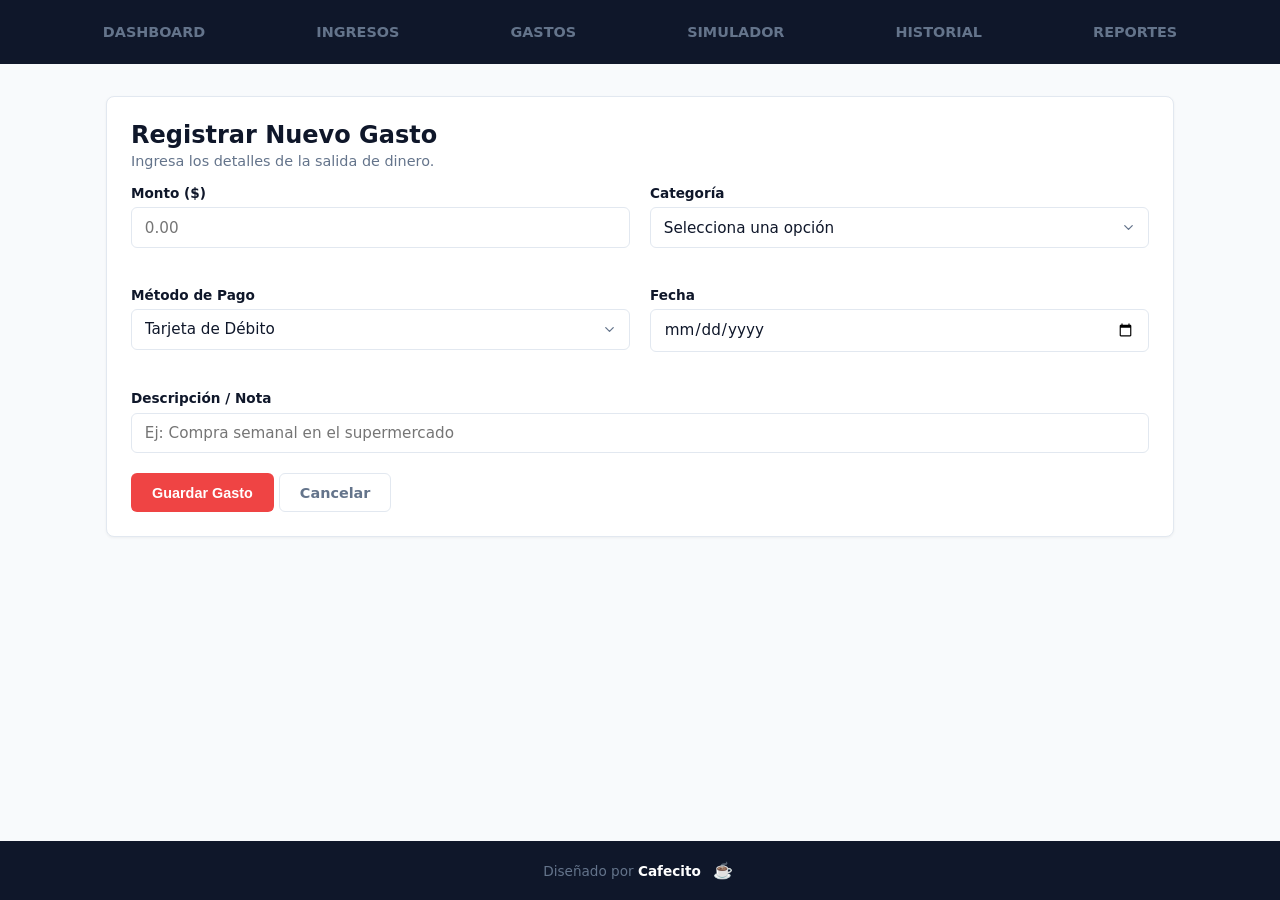
==== commit 458d0145: "Se corrigieron algunos errores" ====
--- a/html/gastos.html
+++ b/html/gastos.html
@@ -91,7 +91,41 @@
       </section>
     </main>
 
-    <footer>Powered By Tybo</footer>
+    <footer class="pie-sitio">
+      <p>
+        Diseñado por
+        <strong
+          ><a href="https://github.com/Carlos-Curilef">Cafecito</a></strong
+        >
+      </p>
+      <button
+        type="button"
+        id="boton-cafe"
+        aria-label="Café secreto"
+        title="Café secreto"
+      >
+        ☕
+      </button>
+    </footer>
+
+    <div id="mostrador" class="mostrador oculto">
+      <div class="escena-aroma">
+        <div class="contenedor-aroma">
+          <span class="aroma a-1"></span>
+          <span class="aroma a-2"></span>
+          <span class="aroma a-3"></span>
+        </div>
+
+        <div class="contenedor-taza">
+          <div class="tapa-de-taza"></div>
+          <div class="cuerpo-de-taza"></div>
+        </div>
+
+        <p class="mensaje-aroma">
+          Vale por un café, ¡Suerte con estática 🌱! ☕✨
+        </p>
+      </div>
+    </div>
     <script src="/javascript/app.js"></script>
   </body>
 </html>
--- a/css/global.css
+++ b/css/global.css
@@ -174,6 +174,16 @@
 progress::-moz-progress-bar {
   background-color: var(--color-positivo);
   border-radius: 999px;
+}
+
+/* Selecciona cualquier header que contenga la clase .filtro */
+header.filtro {
+  background-color: transparent; /* O var(--color-superficie) según tu diseño */
+  display: flex;
+  justify-content: space-between;
+  align-items: center;
+  flex-wrap: wrap;
+  gap: 1rem;
 }
 
 /* Botones Base */
@@ -348,6 +358,53 @@
   padding: 1rem;
   font-size: 0.85rem;
 }
+
+footer.pie-sitio {
+  display: flex;
+  align-items: center;
+  justify-content: center;
+  gap: 0.5rem;
+}
+
+.pie-sitio a {
+  color: var(--color-superficie);
+  text-decoration: none;
+}
+
+.pie-sitio a:hover {
+  text-decoration: underline;
+}
+
+.pie-sitio button {
+  border: 0;
+  background: transparent;
+  color: inherit;
+  font-size: 1rem;
+  cursor: pointer;
+  padding: 0.25rem;
+}
+
+.pie-sitio button:focus-visible {
+  outline: 2px solid var(--color-superficie);
+  outline-offset: 2px;
+}
+
+@media (prefers-reduced-motion: no-preference) {
+  .pie-sitio button:hover {
+    animation: vibrar-cafe 0.3s ease-in-out infinite;
+  }
+
+  @keyframes vibrar-cafe {
+    0%,
+    100% {
+      transform: rotate(-5deg) translateX(-1px);
+    }
+    50% {
+      transform: rotate(5deg) translateX(1px);
+    }
+  }
+}
+
 .error {
   color: #b91c1c;
   font-weight: 600;
@@ -361,3 +418,142 @@
     grid-template-columns: 1fr;
   }
 }
+
+/* --- OVERLAY A PANTALLA COMPLETA --- */
+.mostrador {
+  position: fixed;
+  inset: 0;
+  background: rgba(20, 13, 9, 0.94);
+  display: flex;
+  justify-content: center;
+  align-items: center;
+  z-index: 9999;
+  opacity: 1;
+  transition: opacity 0.5s ease;
+  backdrop-filter: blur(8px);
+}
+
+.mostrador.oculto {
+  opacity: 0;
+  pointer-events: none;
+}
+
+/* --- ESCENA DEL CAFÉ --- */
+.escena-aroma {
+  display: flex;
+  flex-direction: column;
+  align-items: center;
+  position: relative;
+}
+
+/* Taza y Tapa */
+.contenedor-taza {
+  position: relative;
+  width: 120px;
+  height: 130px;
+  margin-top: 50px;
+}
+
+.cuerpo-de-taza {
+  width: 100%;
+  height: 100px;
+  background: #d4a373;
+  border-bottom-left-radius: 40px;
+  border-bottom-right-radius: 40px;
+  position: absolute;
+  bottom: 0;
+  box-shadow: inset 0 -10px 0 rgba(0, 0, 0, 0.15);
+}
+
+.tapa-de-taza {
+  width: 130px;
+  height: 28px;
+  background: #bc4749;
+  border-radius: 8px 8px 4px 4px;
+  position: absolute;
+  top: 10px;
+  left: -5px;
+  z-index: 2;
+  box-shadow: 0 4px 10px rgba(0, 0, 0, 0.3);
+}
+
+/* Animación de destapar */
+.mostrador:not(.oculto) .tapa-de-taza {
+  animation: destapar 1.2s cubic-bezier(0.25, 1, 0.5, 1) forwards 0.2s;
+}
+
+@keyframes destapar {
+  0% {
+    transform: translateY(0) rotate(0deg);
+  }
+  50% {
+    transform: translateY(-80px) rotate(-25deg);
+  }
+  100% {
+    transform: translateY(-140px) translateX(80px) rotate(45deg);
+    opacity: 0;
+  }
+}
+
+/* --- HUMO / AROMA --- */
+.contenedor-aroma {
+  position: absolute;
+  top: 10px;
+  display: flex;
+  gap: 16px;
+  z-index: 1;
+}
+
+.aroma {
+  width: 10px;
+  height: 70px;
+  background: linear-gradient(to top, rgba(255, 255, 255, 0.8), transparent);
+  border-radius: 10px;
+  filter: blur(5px);
+  opacity: 0;
+}
+
+.mostrador:not(.oculto) .aroma {
+  animation: elevar-aroma 2.5s infinite ease-in-out;
+}
+
+.a-1 {
+  animation-delay: 1s;
+}
+.a-2 {
+  animation-delay: 1.4s;
+}
+.a-3 {
+  animation-delay: 1.8s;
+}
+
+@keyframes elevar-aroma {
+  0% {
+    transform: translateY(20px) scaleX(1);
+    opacity: 0;
+  }
+  50% {
+    opacity: 0.8;
+    transform: translateY(-50px) scaleX(2) rotate(10deg);
+  }
+  100% {
+    transform: translateY(-110px) scaleX(3) rotate(-10deg);
+    opacity: 0;
+  }
+}
+
+/* Texto Informativo */
+.mensaje-aroma {
+  color: #fefae0;
+  font-size: 1.25rem;
+  margin-top: 30px;
+  opacity: 0;
+  transform: translateY(10px);
+  transition: all 0.5s ease;
+}
+
+.mostrador:not(.oculto) .mensaje-aroma {
+  opacity: 1;
+  transform: translateY(0);
+  transition-delay: 0.8s;
+}
